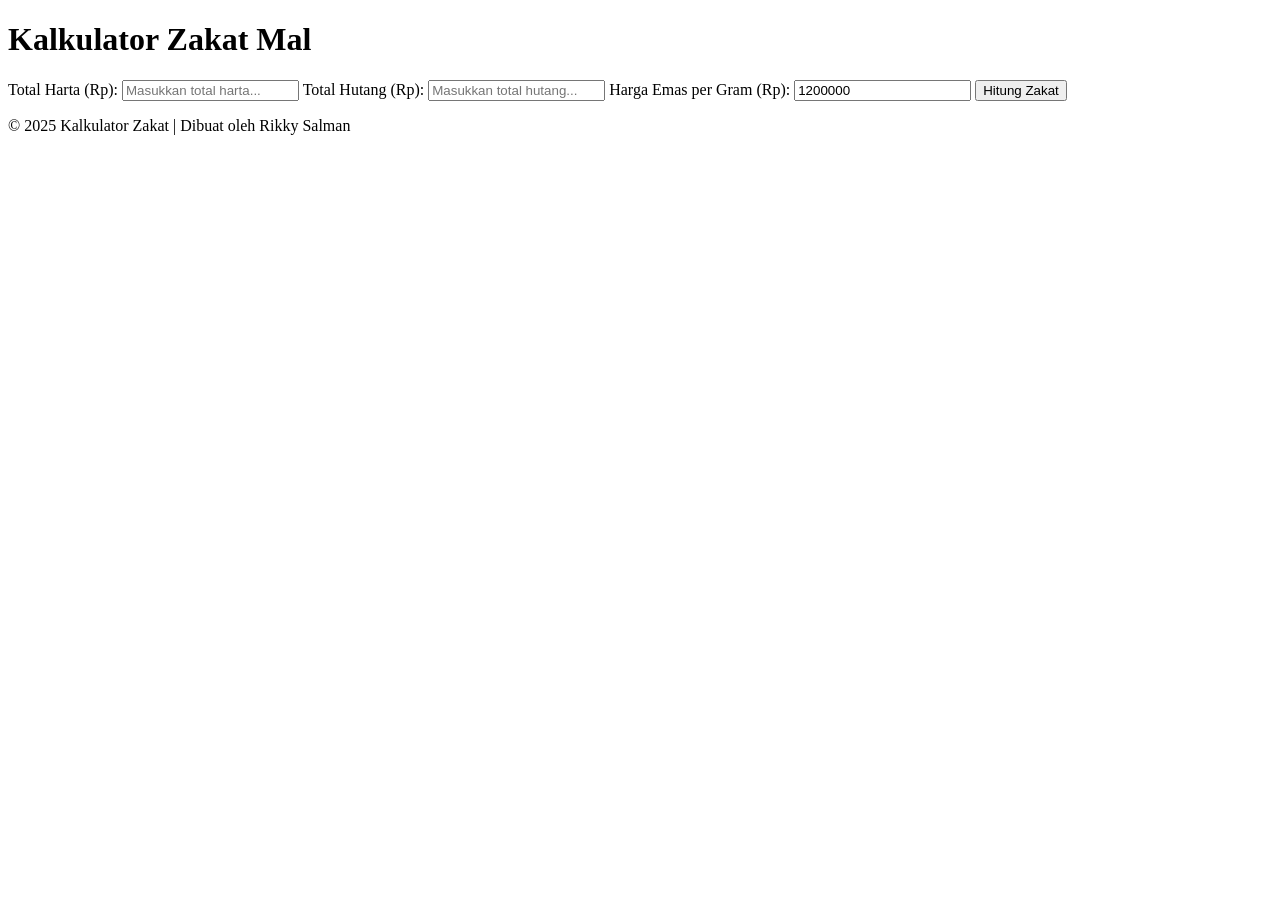
==== index.html @ 0463685d "Add files via upload" ====
<!DOCTYPE html>
<html lang="id">
<head>
  <meta charset="UTF-8" />
  <meta name="viewport" content="width=device-width, initial-scale=1.0" />
  <title>Kalkulator Zakat Mal</title>
  <link rel="stylesheet" href="style.css" />
</head>
<body>
  <div class="container">
    <h1>Kalkulator Zakat Mal</h1>

    <form id="zakatForm">
      <label for="harta">Total Harta (Rp):</label>
      <input type="number" id="harta" placeholder="Masukkan total harta..." required />

      <label for="hutang">Total Hutang (Rp):</label>
      <input type="number" id="hutang" placeholder="Masukkan total hutang..." required />

      <label for="hargaEmas">Harga Emas per Gram (Rp):</label>
      <input type="number" id="hargaEmas" value="1200000" required />

      <button type="submit">Hitung Zakat</button>
    </form>

    <div id="hasil" class="hasil"></div>
  </div>

  <footer>
    <p>© 2025 Kalkulator Zakat | Dibuat oleh Rikky Salman</p>
  </footer>

  <script src="script.js"></script>
</body>
</html>
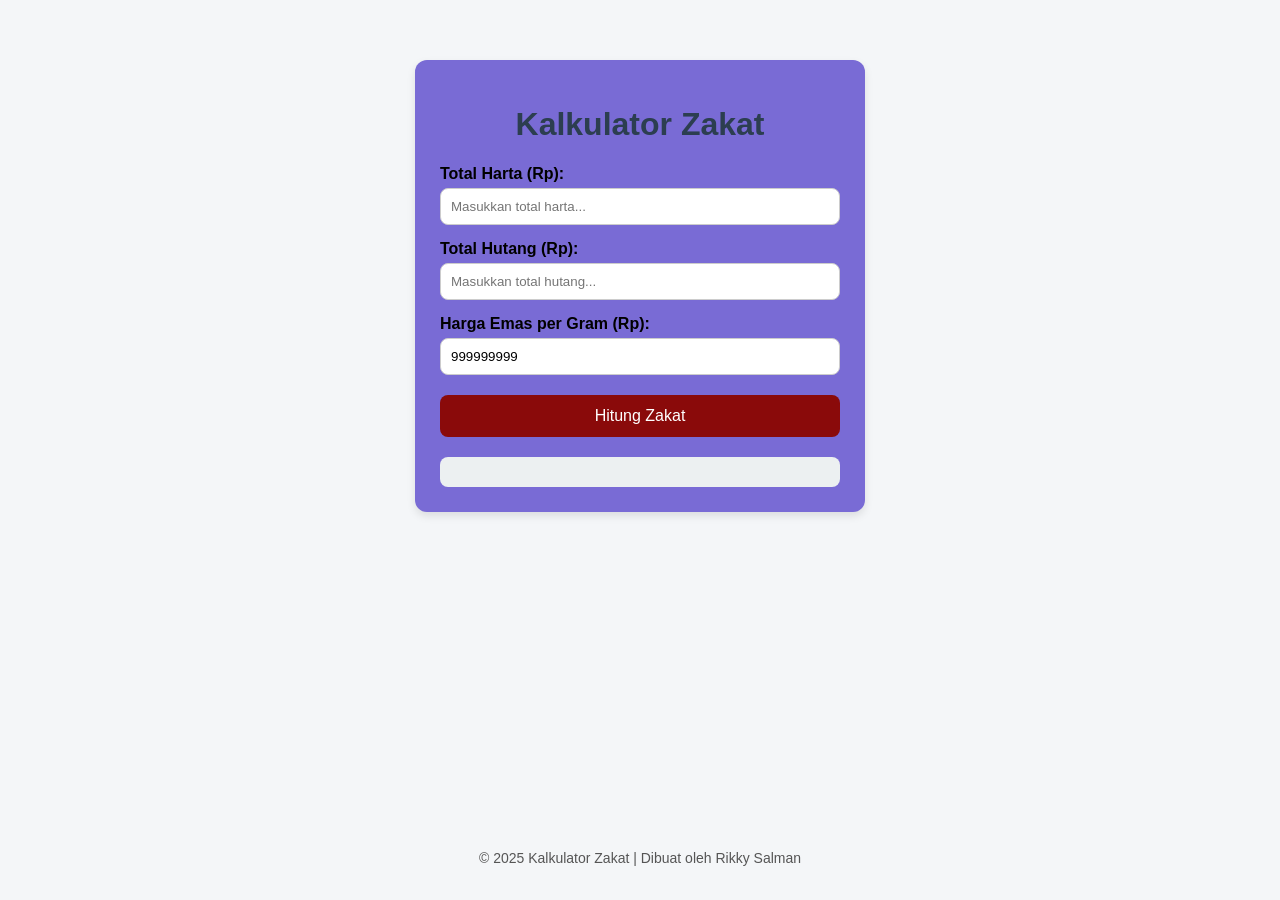
==== commit d02eb803: "Update Zakat Calculator HTML structure and values" ====
--- a/index.html
+++ b/index.html
@@ -1,14 +1,14 @@
-<!DOCTYPE html>
+<html>
 <html lang="id">
 <head>
   <meta charset="UTF-8" />
   <meta name="viewport" content="width=device-width, initial-scale=1.0" />
-  <title>Kalkulator Zakat Mal</title>
+  <title>Kalkulator Zakat </title>
   <link rel="stylesheet" href="style.css" />
 </head>
 <body>
   <div class="container">
-    <h1>Kalkulator Zakat Mal</h1>
+    <h1>Kalkulator Zakat </h1>
 
     <form id="zakatForm">
       <label for="harta">Total Harta (Rp):</label>
@@ -18,7 +18,7 @@
       <input type="number" id="hutang" placeholder="Masukkan total hutang..." required />
 
       <label for="hargaEmas">Harga Emas per Gram (Rp):</label>
-      <input type="number" id="hargaEmas" value="1200000" required />
+      <input type="number" id="hargaEmas" value="999999999" required />
 
       <button type="submit">Hitung Zakat</button>
     </form>
--- a/style.css
+++ b/style.css
@@ -0,0 +1,72 @@
+body {
+  font-family: Arial, sans-serif;
+  background: #f4f6f8;
+  display: flex;
+  flex-direction: column;
+  align-items: center;
+  min-height: 100vh;
+  margin: 0;
+}
+
+.container {
+  background: #796bd5;
+  padding: 25px;
+  border-radius: 12px;
+  box-shadow: 0 4px 8px rgba(0,0,0,0.1);
+  max-width: 400px;
+  width: 100%;
+  margin-top: 60px;
+}
+
+h1 {
+  text-align: center;
+  color: #2c3e50;
+}
+
+label {
+  font-weight: bold;
+  display: block;
+  margin-top: 15px;
+}
+
+input {
+  width: 100%;
+  padding: 10px;
+  margin-top: 5px;
+  border-radius: 8px;
+  border: 1px solid #ccc;
+  box-sizing: border-box;
+}
+
+button {
+  margin-top: 20px;
+  width: 100%;
+  background: #8a0a0a;
+  color: #fff;
+  padding: 12px;
+  border: none;
+  border-radius: 8px;
+  font-size: 16px;
+  cursor: pointer;
+  transition: 0.3s;
+}
+
+button:hover {
+  background: #6c0404;
+}
+
+.hasil {
+  margin-top: 20px;
+  padding: 15px;
+  background: #ecf0f1;
+  border-radius: 8px;
+  text-align: center;
+}
+
+footer {
+  margin-top: auto;
+  padding: 20px;
+  text-align: center;
+  font-size: 14px;
+  color: #555;
+}
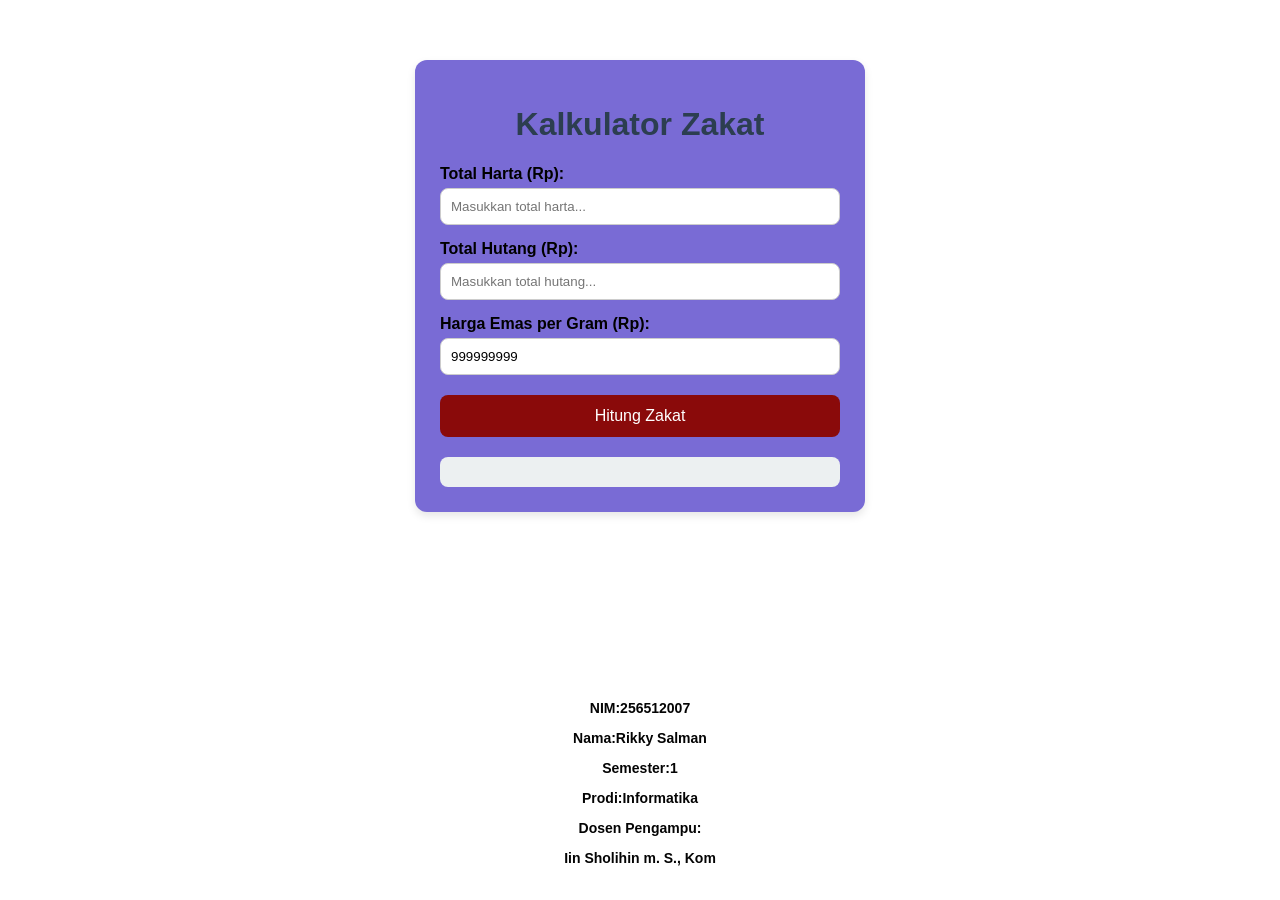
==== commit 24094724: "Update index.html" ====
--- a/index.html
+++ b/index.html
@@ -27,7 +27,12 @@
   </div>
 
   <footer>
-    <p>© 2025 Kalkulator Zakat | Dibuat oleh Rikky Salman</p>
+    <p>NIM:256512007</p>
+    <p>Nama:Rikky Salman</p>
+    <p>Semester:1</p>
+    <p>Prodi:Informatika</p>
+    <p>Dosen Pengampu:</p>
+    <p>Iin Sholihin m. S., Kom</p>
   </footer>
 
   <script src="script.js"></script>
--- a/style.css
+++ b/style.css
@@ -1,6 +1,8 @@
 body {
   font-family: Arial, sans-serif;
-  background: #f4f6f8;
+  background: url("https://cdn.pixabay.com/photo/2018/10/28/16/11/volcano-3779159_1280.jpg");
+  background-position: center;
+  background-size: cover;
   display: flex;
   flex-direction: column;
   align-items: center;
@@ -68,5 +70,6 @@
   padding: 20px;
   text-align: center;
   font-size: 14px;
-  color: #555;
+  color: #040404;
+  font-weight: bold;
 }
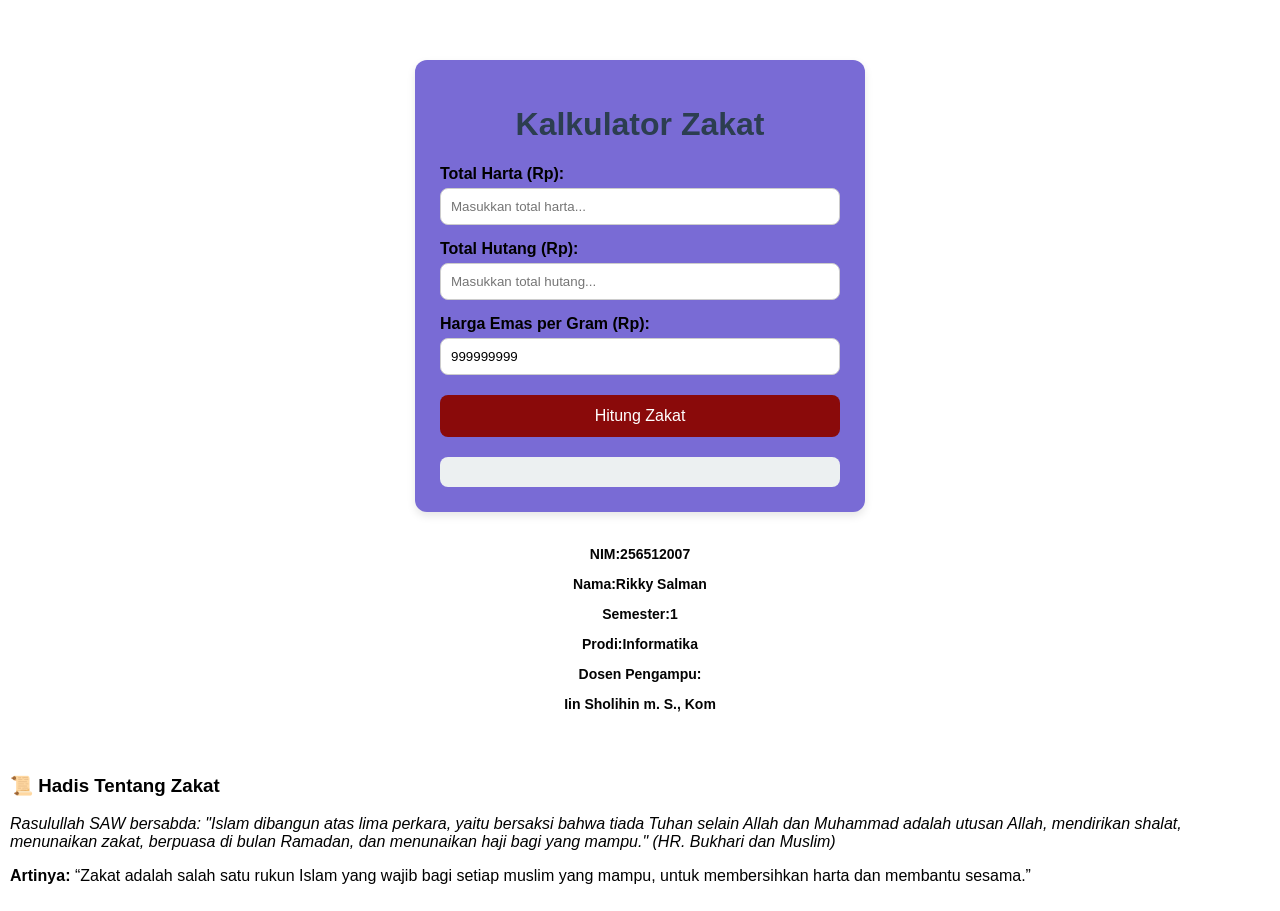
==== commit 76661521: "Update index.html" ====
--- a/index.html
+++ b/index.html
@@ -35,6 +35,22 @@
     <p>Iin Sholihin m. S., Kom</p>
   </footer>
 
+    <div class="hadist-box">
+  <h3>📜 Hadis Tentang Zakat</h3>
+  <p><em>
+    Rasulullah SAW bersabda:
+    "Islam dibangun atas lima perkara, yaitu bersaksi bahwa tiada Tuhan selain Allah 
+    dan Muhammad adalah utusan Allah, mendirikan shalat, menunaikan zakat, berpuasa di bulan Ramadan, 
+    dan menunaikan haji bagi yang mampu." 
+    (HR. Bukhari dan Muslim)
+  </em></p>
+  <p><strong>Artinya:</strong> 
+    “Zakat adalah salah satu rukun Islam yang wajib bagi setiap muslim yang mampu, 
+    untuk membersihkan harta dan membantu sesama.”
+  </p>
+</div>
+
   <script src="script.js"></script>
 </body>
 </html>
+
--- a/style.css
+++ b/style.css
@@ -73,3 +73,15 @@
   color: #040404;
   font-weight: bold;
 }
+
+.hadist-box {
+    background: #fff;
+    padding: 10px;
+    
+}
+
+@keyframes fadeIn {
+  from {opacity: 0; transform: translateY(20px);}
+  to {opacity: 1; transform: translateY(0);}
+}
+
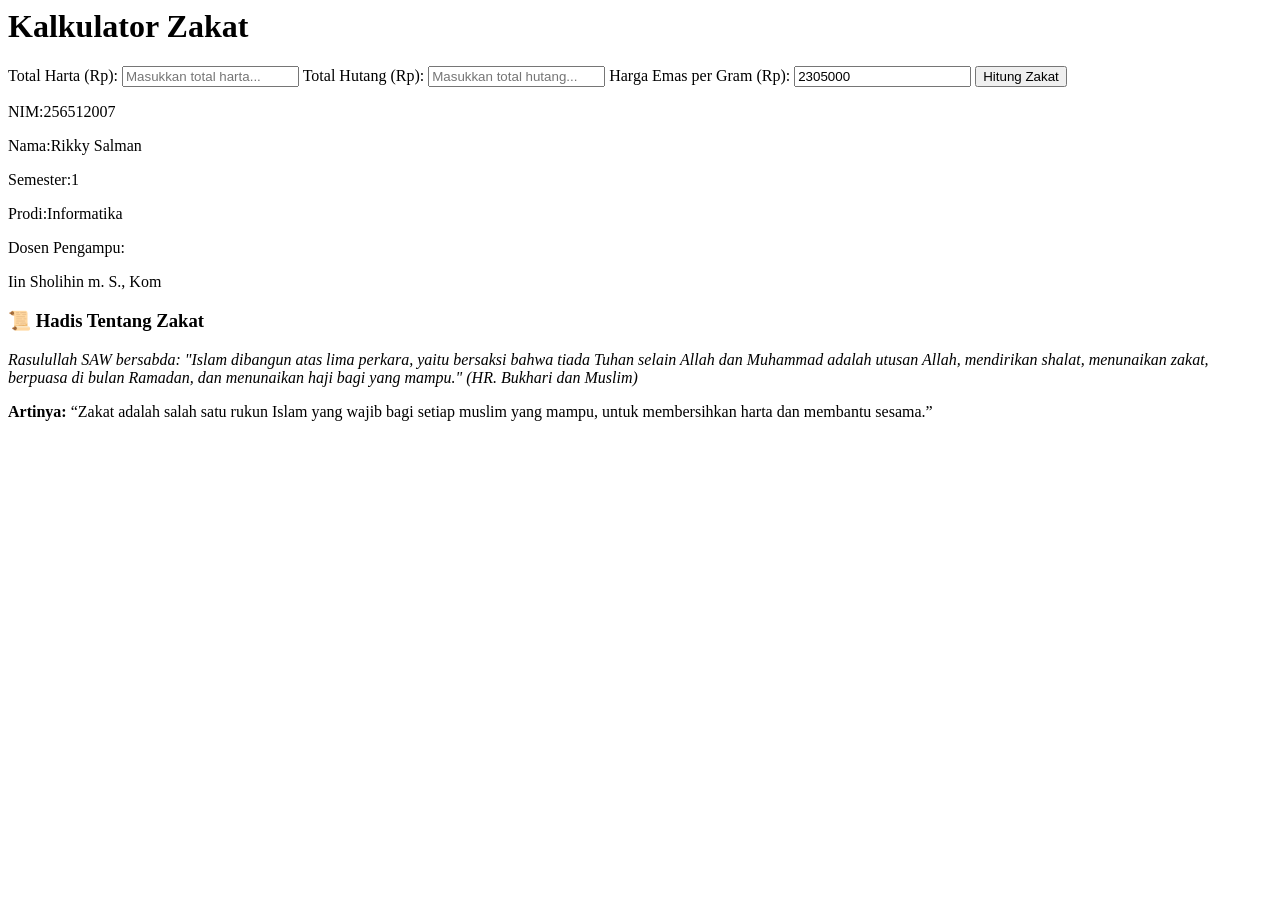
==== commit 61cbd35d: "Update index.html" ====
--- a/index.html
+++ b/index.html
@@ -4,7 +4,7 @@
   <meta charset="UTF-8" />
   <meta name="viewport" content="width=device-width, initial-scale=1.0" />
   <title>Kalkulator Zakat </title>
-  <link rel="stylesheet" href="style.css" />
+  <link rel="stylesheet" href="zakat.-nyoba-ngoding.CSS" />
 </head>
 <body>
   <div class="container">
@@ -18,7 +18,7 @@
       <input type="number" id="hutang" placeholder="Masukkan total hutang..." required />
 
       <label for="hargaEmas">Harga Emas per Gram (Rp):</label>
-      <input type="number" id="hargaEmas" value="999999999" required />
+      <input type="number" id="hargaEmas" value="2305000" required />
 
       <button type="submit">Hitung Zakat</button>
     </form>
@@ -34,8 +34,8 @@
     <p>Dosen Pengampu:</p>
     <p>Iin Sholihin m. S., Kom</p>
   </footer>
-
-    <div class="hadist-box">
+  
+  <div class="">
   <h3>📜 Hadis Tentang Zakat</h3>
   <p><em>
     Rasulullah SAW bersabda:
@@ -50,7 +50,8 @@
   </p>
 </div>
 
-  <script src="script.js"></script>
+<table class="result-tabel animated-tabel float"></table>
+
+  <script src="zakat.-nyoba-ngoding.js"></script>
 </body>
 </html>
-
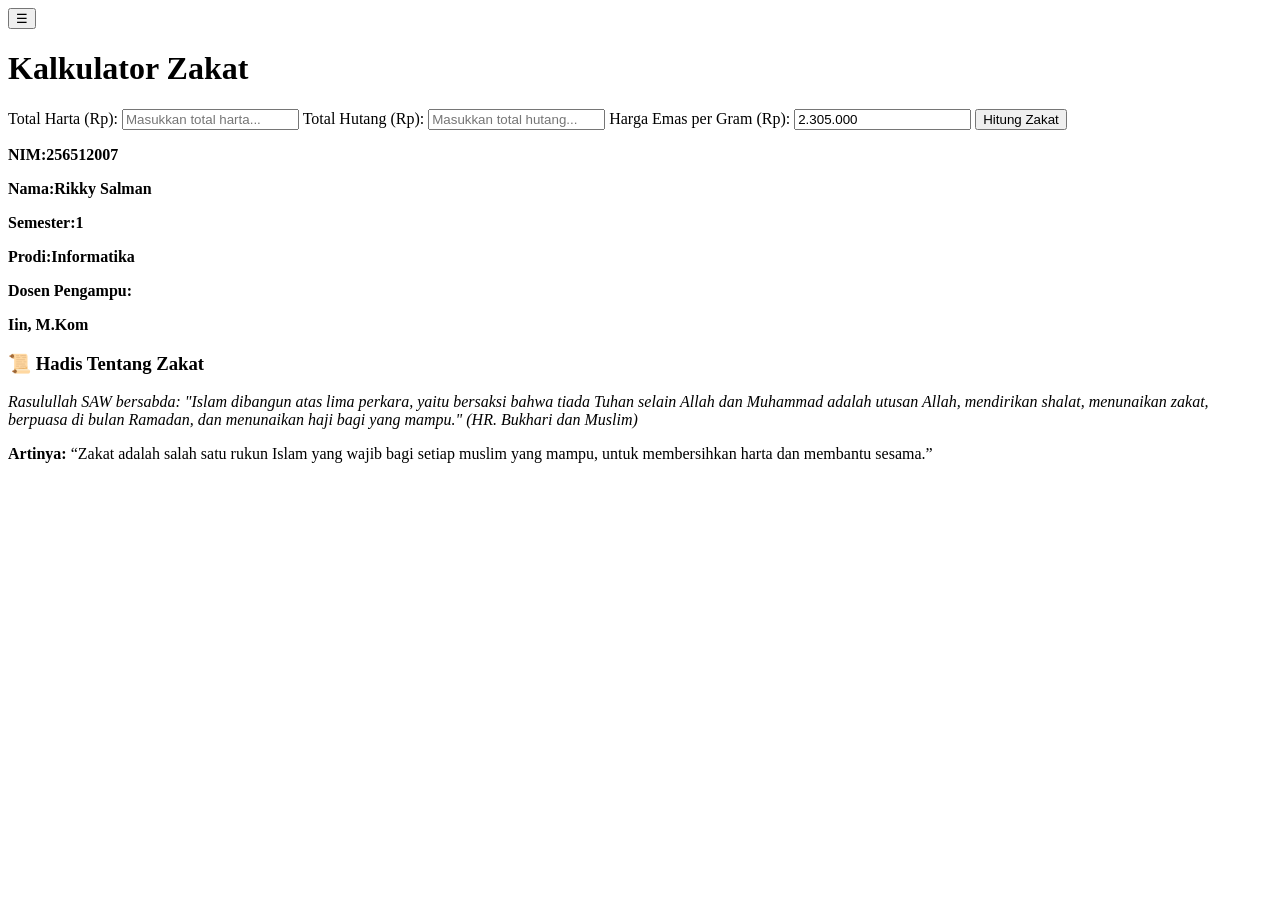
==== commit 494b66b4: "Update index.html" ====
--- a/index.html
+++ b/index.html
@@ -4,21 +4,31 @@
   <meta charset="UTF-8" />
   <meta name="viewport" content="width=device-width, initial-scale=1.0" />
   <title>Kalkulator Zakat </title>
-  <link rel="stylesheet" href="zakat.-nyoba-ngoding.CSS" />
+  <link rel="stylesheet" href="style.CSS" />
 </head>
+
+<div class="navbar">
+  <button id="menuButton">☰</button>
+  <ul id="menu" hidden>
+    <li>Emas</li>
+    <li>Pertanian</li>
+    <li>Penghasilan</li>
+  </ul>
+</div>
+
 <body>
   <div class="container">
     <h1>Kalkulator Zakat </h1>
 
     <form id="zakatForm">
       <label for="harta">Total Harta (Rp):</label>
-      <input type="number" id="harta" placeholder="Masukkan total harta..." required />
+      <input type="text" id="harta" placeholder="Masukkan total harta..." required />
 
       <label for="hutang">Total Hutang (Rp):</label>
-      <input type="number" id="hutang" placeholder="Masukkan total hutang..." required />
+      <input type="text" id="hutang" placeholder="Masukkan total hutang..." required />
 
       <label for="hargaEmas">Harga Emas per Gram (Rp):</label>
-      <input type="number" id="hargaEmas" value="2305000" required />
+      <input type="text" id="hargaEmas" value="2.305.000" required />
 
       <button type="submit">Hitung Zakat</button>
     </form>
@@ -27,15 +37,14 @@
   </div>
 
   <footer>
-    <p>NIM:256512007</p>
+    <strong><p>NIM:256512007</p>
     <p>Nama:Rikky Salman</p>
     <p>Semester:1</p>
     <p>Prodi:Informatika</p>
     <p>Dosen Pengampu:</p>
-    <p>Iin Sholihin m. S., Kom</p>
+    <p>Iin, M.Kom</p></strong>
   </footer>
-  
-  <div class="">
+  <div class="hadist-box">
   <h3>📜 Hadis Tentang Zakat</h3>
   <p><em>
     Rasulullah SAW bersabda:
@@ -52,6 +61,7 @@
 
 <table class="result-tabel animated-tabel float"></table>
 
-  <script src="zakat.-nyoba-ngoding.js"></script>
+  <script src="Untitled-1.js"></script>
+  <script src=""></script>
 </body>
 </html>
